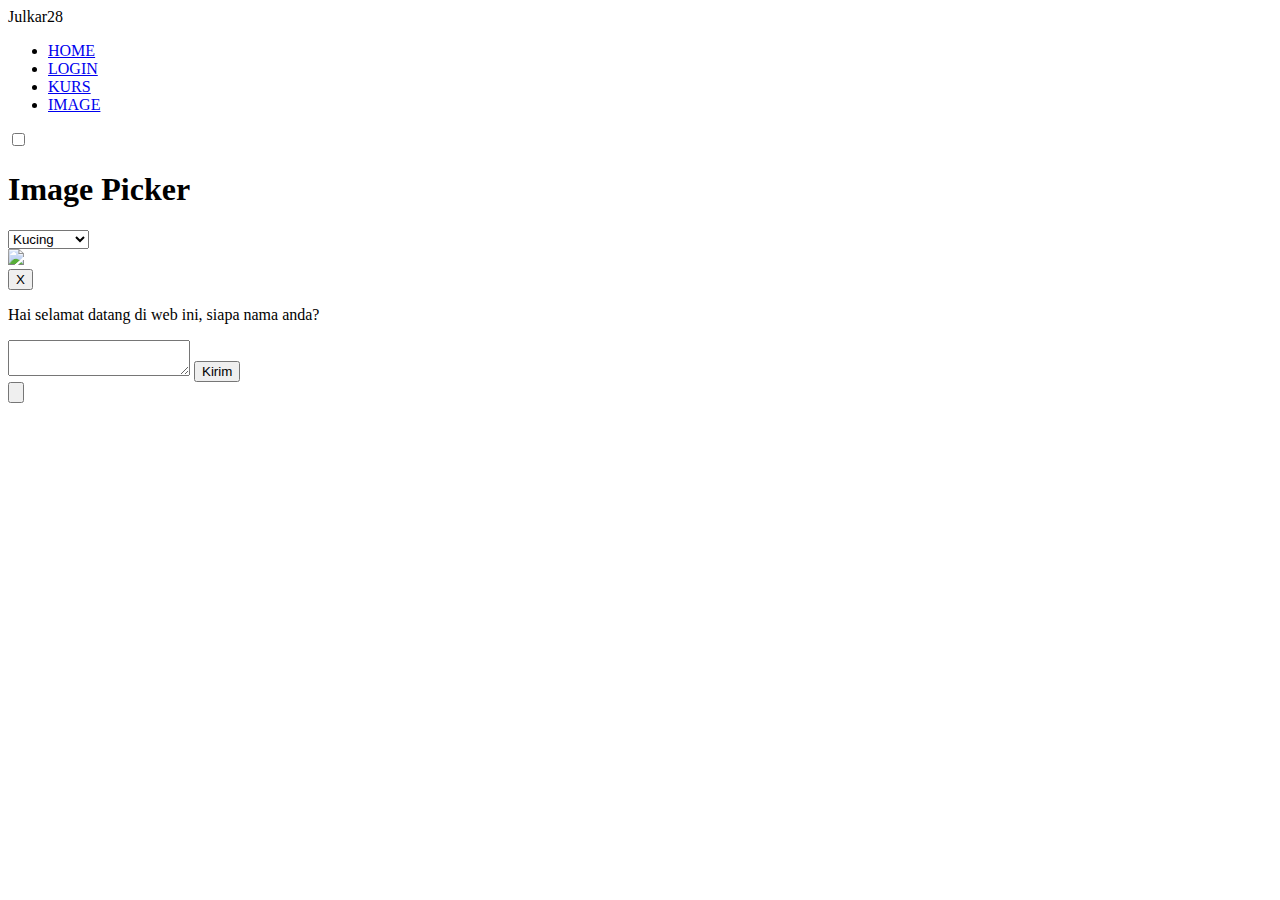
==== praktikumjs/image.html @ 273b95c9 "Add files via upload" ====
<!DOCTYPE html>
<html lang="id">
    <head>
        <title>Praktikum 4</title>
        <meta charset="utf-8">
        <meta name="viewport" content="width=device-width, initial-scale=1">
        <link rel="stylesheet" type="text/css" href="src/css/sty.css">
    </head>
    <body class="imagePage">
        <nav>
            <div class="logo">
                <label class="logo">Julkar28</label>
            </div>
            <ul>
                <li>
                    <a href="index.html">HOME</a>
                </li>
                <li>
                    <a href="login.html">LOGIN</a>
                </li>
                <li>
                    <a href="kurs.html">KURS</a>
                </li>
                <li>
                    <a href="image.html" class="active">IMAGE</a>
                </li>
            </ul>
            <div class="toggle">
                <input type="checkbox">
                <span></span>
                <span></span>
                <span></span>
            </div>
        </nav>
        <div class="container">
            <h1>Image Picker</h1>
            <div class="cnt1">
                <select id="listImg" onchange="gambar()">
                    <option value="./src/img/cat.jpg">Kucing</option>
                    <option value="./src/img/elephant.jpg">Gajah</option>
                    <option value="./src/img/giraffe.jpg">Jerapah</option>
                    <option value="./src/img/cow.jpg">Sapi</option>
                    <option value="./src/img/turtle.jpg">Kura-kura</option>
                    <option value="./src/img/kangaroo.jpg">Kangguru</option>
                </select>
                <div class="images">
                    <img src="./src/img/cat.jpg" id="fullImg">
                </div>
            </div>
        </div>
        <div class="hide1">
            <button class="close" onclick="showchat(false)">X</button>
            <div id="chatlog">
                <div class="chat1">
                    <p class="msg1">Hai selamat datang di web ini, siapa nama anda?</p>
                </div>
            </div>
            <div class="chatform">
                <textarea class="ddd"></textarea>
                <button onclick="chatSend()">Kirim</button>
            </div>
        </div>
        <div class="btnchat">
            <button onclick="showchat(true)">
                <img src="src/img/chat.png" alt="">
            </button>
        </div>
        <script src="src/js/scripts.js"></script>
    </body>
</html>
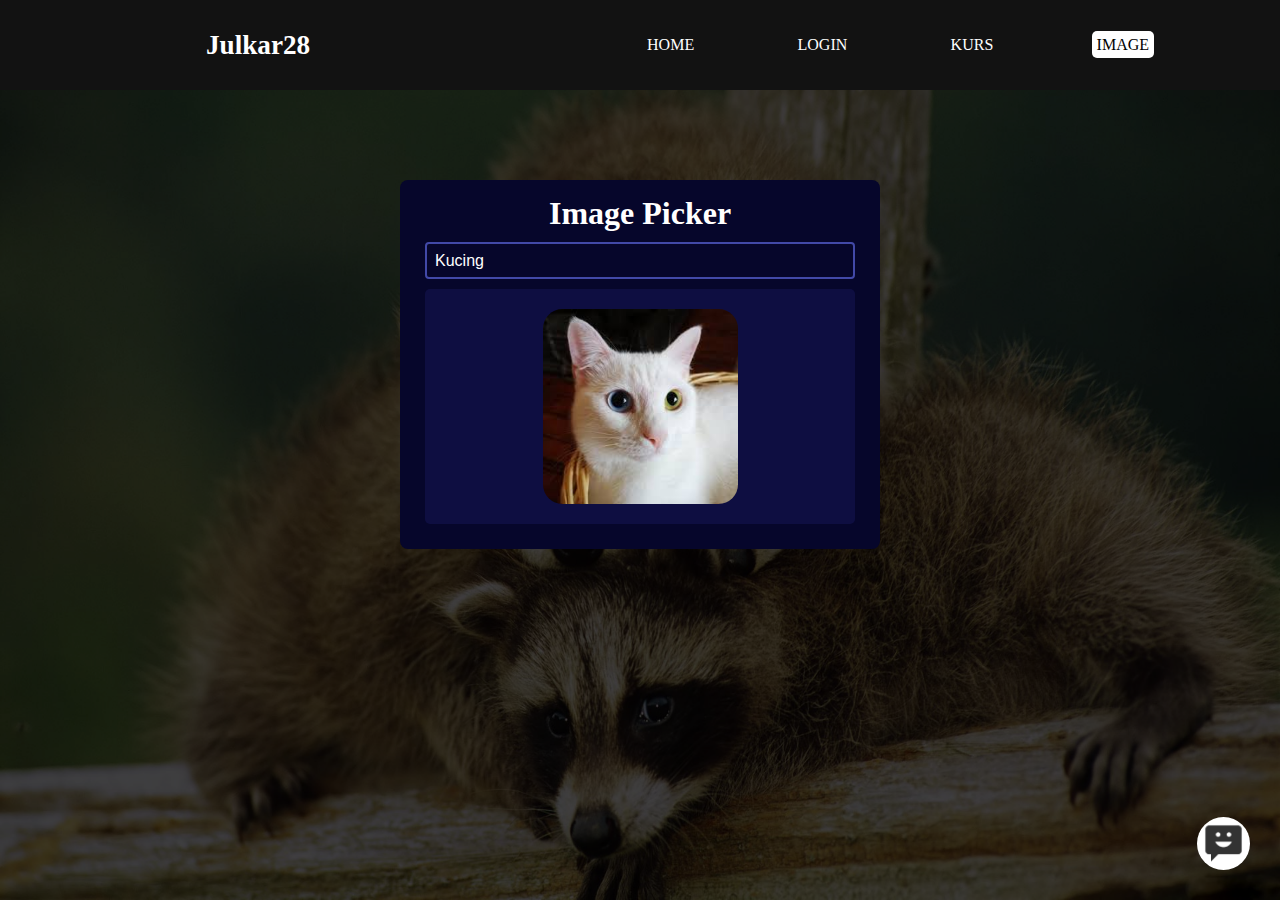
==== commit fadb7559: "Update image.html" ====
--- a/praktikumjs/image.html
+++ b/praktikumjs/image.html
@@ -1,10 +1,10 @@
 <!DOCTYPE html>
 <html lang="id">
     <head>
-        <title>Praktikum 4</title>
+        <title>Praktikum Javascript</title>
         <meta charset="utf-8">
         <meta name="viewport" content="width=device-width, initial-scale=1">
-        <link rel="stylesheet" type="text/css" href="src/css/sty.css">
+        <link rel="stylesheet" type="text/css" href="src/css/style.css">
     </head>
     <body class="imagePage">
         <nav>
@@ -67,4 +67,4 @@
         </div>
         <script src="src/js/scripts.js"></script>
     </body>
-</html>+</html>
--- a/praktikumjs/src/css/style.css
+++ b/praktikumjs/src/css/style.css
@@ -0,0 +1,515 @@
+* {
+    margin: 0;
+    padding: 0;
+}
+body {
+    font-family: roboto;
+    overflow-x: hidden;
+}
+.logo {
+    color: white;
+    font-size: 1.7rem;
+    line-height: 80px;
+    padding: 0 40px;
+    font-weight: bold;
+}
+nav {
+    display: flex;
+    background-color: #121212;
+    justify-content: space-around;
+    padding: 20px 0;
+    color: #666666;
+    height: 50px;
+    align-items: center;
+    width: 100vw;
+    position: fixed;
+    top: 0;
+}
+nav ul {
+    display: flex;
+    list-style: none;
+    width: 40%;
+    justify-content: space-between;
+}
+nav ul li a {
+    text-decoration: none;
+    font-size: 1rem;
+    padding: 5px;
+    color: white;
+}
+nav ul li a:hover {
+    color: black;
+    background-color: white;
+    border-radius: 5px;
+    transition: 0.5s;
+}
+.active {
+    color: black;
+    background-color: white;
+    border-radius: 5px;
+}
+.toggle {
+    display: none;
+    flex-direction: column;
+    height: 20px;
+    justify-content: space-between;
+    position: relative;
+}
+.toggle input {
+    position: absolute;
+    width: 40px;
+    height: 28px;
+    left: -6px;
+    top: -4px;
+    opacity: 0;
+    cursor: pointer;
+    z-index: 2;
+}
+.toggle span {
+    display: block;
+    width: 28px;
+    height: 3px;
+    background-color: white;
+    border-radius: 3px;
+    transition: all 0.5s;
+}
+
+.toggle span:nth-child(2) {
+    transform-origin: 0 0;
+}
+.toggle span:nth-child(4) {
+    transform-origin: 0 100%;
+}
+.toggle input:checked ~ span:nth-child(2) {
+    background-color: white;
+    transform: rotate(45deg) translate(-1px, -1px);
+}
+.toggle input:checked ~ span:nth-child(4) {
+    background-color: white;
+    transform: rotate(-45deg) translate(-1px, 0);
+}
+.toggle input:checked ~ span:nth-child(3) {
+    opacity: 0;
+    transform: scale(0);
+}
+
+/* kurs */
+
+.container {
+    color: white;
+    display: flex;
+    flex-direction: column;
+    width: 50vh;
+    padding: 15px;
+    background-color: rgb(6, 6, 43);
+    border-radius: 8px;
+    margin: 20vh auto;
+}
+.container h1 {
+    text-align: center;
+}
+.inp,
+.out {
+    background-color: rgba(18, 18, 75, 0.7);
+    padding: 5px;
+    margin: 5px;
+    display: flex;
+    justify-content: space-evenly;
+    border-radius: 5px;
+}
+#sym1,
+#sym2 {
+    width: 9px;
+    font-size: 18x;
+}
+img {
+    width: 35px;
+    height: 35px;
+}
+.cnt {
+    margin: 5px;
+
+}
+.cnt p {
+    background: none;
+    box-sizing: border-box;
+    outline: none;
+    padding: 8px;
+    border: 2px solid rgb(66, 73, 168);
+    border-radius: 4px;
+    color: rgb(255, 255, 255);
+    font-size: 1rem;
+    appearance: none;
+}
+.tex {
+    width: 200px;
+    box-sizing: border-box;
+    outline: none;
+    padding: 8px;
+    border: 2px solid black;
+    border-radius: 4px;
+    font-size: 1rem;
+}
+#country,
+#country1 {
+    appearance: none;
+    background: none;
+    box-sizing: border-box;
+    outline: none;
+    padding: 8px;
+    border: 2px solid rgb(66, 73, 168);
+    border-radius: 4px;
+    color: white;
+    font-size: 1rem;
+    position: static;
+}
+#country option,
+#country1 option {
+    color: white;
+    background: rgb(18, 18, 75);
+    border-radius: 4px;
+    padding: 8px;
+    box-sizing: border-box;
+    margin: 4px;
+    position: absolute;
+}
+
+#country:hover {
+    background: rgb(66, 73, 168);
+    transition: 0.5s;
+    cursor: pointer;
+}
+
+/*image picker*/
+
+.images {
+    background-color: rgba(18, 18, 75, 0.7);
+    padding: 20px;
+    display: flex;
+    margin: 5px;
+    justify-content: space-evenly;
+    border-radius: 5px;
+}
+#fullImg {
+    display: flex;
+    width: 50%;
+    height: 50%;
+    border-radius: 10%;
+}
+#listImg {
+    display: flex;
+    appearance: none;
+    background: none;
+    box-sizing: border-box;
+    outline: none;
+    padding: 8px;
+    border: 2px solid rgb(66, 73, 168);
+    border-radius: 4px;
+    color: white;
+    font-size: 1rem;
+    margin: 5px;
+}
+#listImg select {
+    text-align: center;
+}
+#listImg option {
+    color: white;
+    background: rgb(18, 18, 75);
+    border-radius: 4px;
+    padding: 8px;
+    box-sizing: border-box;
+    margin: 4px;
+}
+#listImg:hover {
+    background: rgb(66, 73, 168);
+    transition: 0.5s;
+    cursor: pointer;
+}
+.cnt1 {
+    display: flex;
+    margin: 5px;
+    flex-direction: column;
+}
+
+/*chat*/
+.chatbox {
+    display: flex;
+    flex-direction: column;
+    width: 40vh;
+    height: 45vh;
+    box-sizing: border-box;
+    padding: 8px;
+    position: fixed;
+    background: rgb(4, 104, 107);
+    z-index: 1;
+    bottom: 20px;
+    right: 20px;
+}
+#chatlog {
+    display: flex;
+    padding: 5px;
+    flex-direction: column;
+    height: 80%;
+    overflow-x: hidden;
+    overflow-y: scroll;
+    background: rgb(56, 63, 66);
+    
+    border-radius: 8px;
+}
+#chatlog::-webkit-scrollbar {
+    width: 10px;
+}
+#chatlog::-webkit-scrollbar-thumb {
+    border-radius: 5px;
+    background: rgba(0, 0, 0, .1);
+}
+#chatlog .chat1,
+#chatlog .chat2 {
+    width: 100%;
+    margin: 5px;
+}
+#chatlog .chat1 .msg1 {
+    display: block;
+    max-width: 70%;
+    margin-right: 40%;
+    padding: 6px;
+    background: blueviolet;
+    border-radius: 10px;
+    color: white;
+    font-size: 0.8rem;
+    word-wrap: break-word;
+}
+#chatlog .chat2 .msg2 {
+    display: block;
+    max-width: 70%;
+    margin-left: 35%;
+    padding: 6px;
+    background: rgb(226, 125, 43);
+    border-radius: 10px;
+    color: white;
+    font-size: 0.8rem;
+    word-wrap: break-word;
+    text-align: right;
+}
+.chatform {
+    width: 100%;
+    margin: 5px 0;
+    display: flex;
+    align-items: center;
+    justify-content: space-evenly;
+    
+}
+.chatform textarea {
+    font-family: roboto;
+    display: flex;
+    background: rgb(157, 174, 224);
+    width: 70%;
+    height: 1rem;
+    border: none;
+    outline: none;
+    resize: none;
+    padding: 6px;
+    font-size: .97rem;
+    color: #333;
+    border-radius: 5px;
+}
+.chatform textarea:focus {
+    background: rgb(173, 168, 189);
+}
+.chatform textarea::-webkit-scrollbar {
+    width: 10px;
+}
+.chatform textarea::-webkit-scrollbar-thumb {
+    border-radius: 5px;
+    background: rgba(0, 0, 0, .1);
+}
+.chatform button {
+    background: rgb(24, 187, 24);
+    padding: 5px 10px;
+    font-size: 0.83rem;
+    color: white;
+    border: none;
+    border-radius: 3px;
+    box-shadow: 0 3px 0 rgb(19, 139, 19);
+    cursor: pointer;
+}
+.btnchat button {
+    height: 4em;
+    width: 4em;
+    border-radius: 50%;
+    background: #666666;
+    display: block;
+    position: fixed;
+    bottom: 30px;
+    outline: none;
+    right: 30px;
+    cursor: pointer;
+    border: none;
+    overflow: hidden;
+}
+.btnchat img {
+    height: 4em;
+    width: 4em;
+
+}
+.close {
+    margin-left: 95%;
+    margin-bottom: 3px;
+    border: none;
+    padding: 0 2px;
+    right: 0;
+    display: block;
+    background: red;
+    color: white;
+    outline: none;
+}
+.close:hover {
+    cursor: pointer;
+}
+.hide,
+.hide1 {
+    display: none;
+}
+/*home*/
+.palet {
+    display: flex;
+    flex-direction: column;
+    margin-top: 10px;
+    width: 80%;
+    padding: 2rem;
+    align-items: center;
+    background: cornflowerblue;
+    border-radius: 12px;
+}
+/*login*/
+
+.lgn .textbox {
+    display: flex;
+    width: 80%;
+    margin: 3px auto;
+}
+.lgn .textbox input {
+    width: 100%;
+    display: flex;
+    background: rgb(255, 255, 255);
+    outline: none;
+    border: none;
+    margin: 0 auto;
+    font-size: 1.1rem;
+    padding: 5px 13px;
+    border-radius: 5px;
+}
+.lgn .textbox .btn {
+    display: inline-block;
+    margin: 10px auto;
+    font-size: 1.1rem;
+    background: rgb(255, 255, 255);
+    border: 3px solid green;
+    padding: 5px;
+    text-align: center;
+    cursor: pointer;
+}
+.lgn .textbox .btn:hover {
+    background-color: green;
+    color: white;
+}
+.kursPage {
+    background-image: url("../img/bgmoney.png");
+    background-size: 100% 100vh;
+}
+.imagePage {
+    background-image: url("../img/bganimal.png");
+    background-size: 100% 100vh;
+}
+.lgn {
+    background-image: url("../img/bgserver.png");
+    background-size: 100% 100vh;
+}
+.home {
+    background-image: url("../img/home.png");
+    background-size: 100% 100vh;
+}
+input[type=number] {
+    background: none;
+    box-sizing: border-box;
+    outline: none;
+    padding: 8px;
+    border: 2px solid rgb(66, 73, 168);
+    border-radius: 4px;
+    color: white;
+    font-size: 1rem;
+    margin-bottom: 5px;
+}
+input::-webkit-inner-spin-button,
+input::-webkit-outer-spin-button {
+    -webkit-appearance: none;
+    margin: 0;
+}
+@media screen and (max-width: 768px) {
+    .logo {
+        justify-content: center;
+    }
+    nav {
+        justify-content: space-around;
+    }
+    .container {
+        width: 50vh;
+    }
+}
+@media screen and (max-width: 567px) {
+    img {
+        width: 20px;
+        height: 20px;
+    }
+    .toggle {
+        display: flex;
+    }
+    .logo {
+        font-size: 1.125rem;
+        padding: 0 10px;
+    }
+    .chatbox {
+        top: 10vh;
+        width: 85vw;
+        height: 85vw;
+        margin: 20vh auto;
+        right: 7.5vw;
+    }
+    .container {
+        width: 85vw;
+    }
+
+    nav {
+        height: 10vh;
+    }
+    nav ul {
+        position: absolute;
+        top: 0;
+        right: 0;
+        width: 100%;
+        height: 30vh;
+        margin-top: 15vh;
+        justify-content: space-evenly;
+        padding: 10vh auto;
+        flex-direction: column;
+        align-items: center;
+        background-color: rgb(31, 29, 29);
+        z-index: 3;
+        transform: translateY(-150%);
+        transition: all 1s;
+    }
+    nav ul li a:hover {
+        color: black;
+        background-color: white;
+        transition: 0.5s;
+    }
+    nav ul li a {
+        color: #ffffff;
+        text-decoration: none;
+        font-size: 0.8rem;
+
+    }
+    nav ul.sld {
+        transform: translateY(0);
+    }
+}
